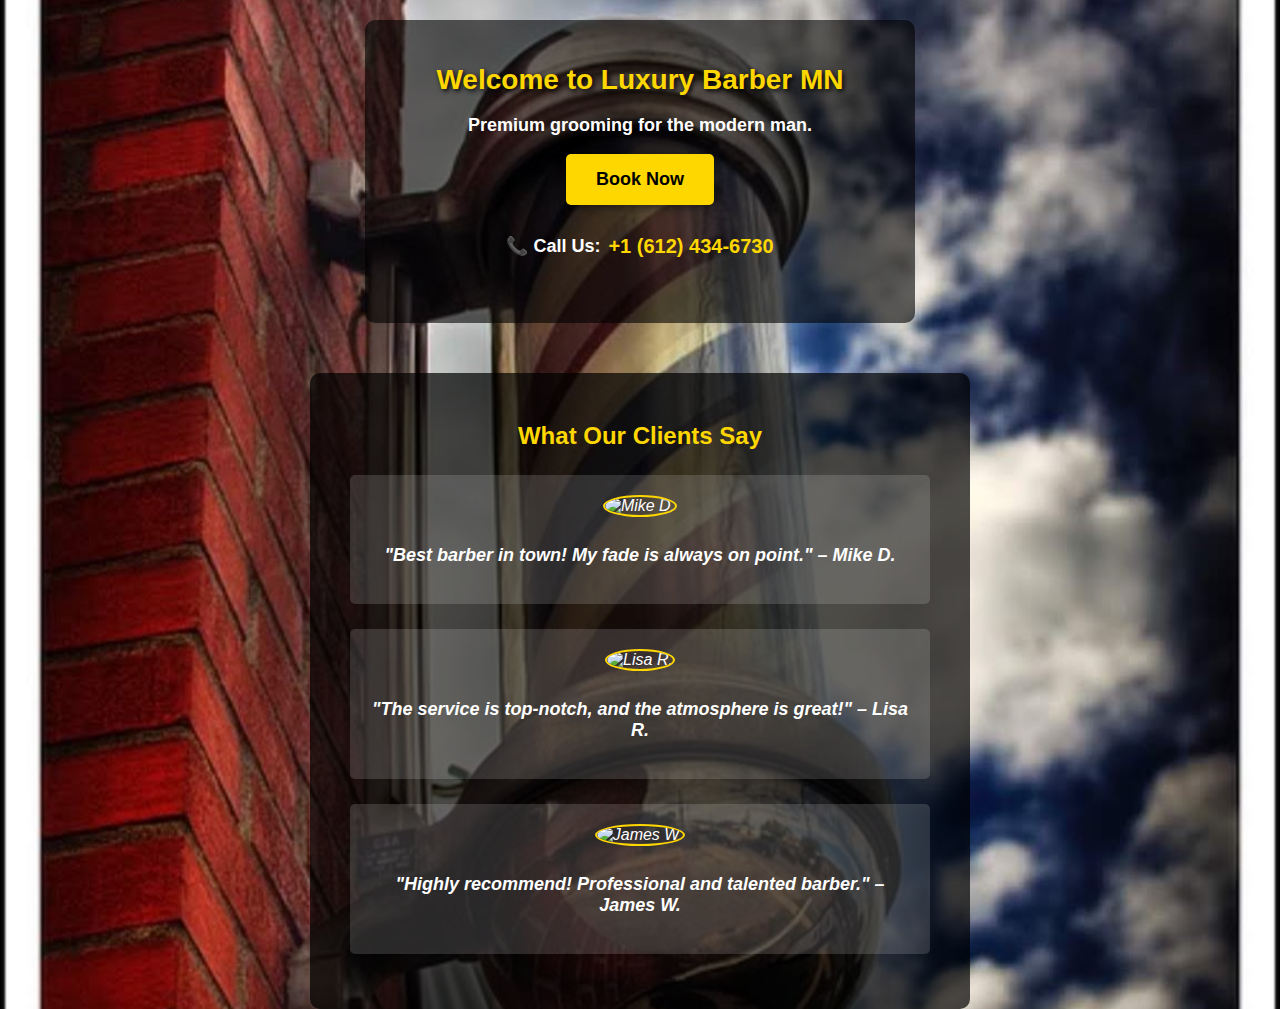
==== index.html @ 52cc22ab "Update index.html" ====
<!DOCTYPE html>
<html lang="en">
<head>
    <meta charset="UTF-8">
    <meta name="viewport" content="width=device-width, initial-scale=1.0">
    <title>Luxury Barber MN</title>
    <link rel="stylesheet" href="style.css">
</head>
<body>

    <!-- Main Content Section -->
    <div class="container">
        <div class="content">
            <h1>Welcome to Luxury Barber MN</h1>
            <p>Premium grooming for the modern man.</p>
            <a href="https://holyhandz37.booksy.com/a/" class="btn">Book Now</a>

            <!-- Contact Section -->
            <p class="contact">📞 Call Us: <a href="tel:+16124346730">+1 (612) 434-6730</a></p>
        </div>

<!-- Testimonial Section -->
<div class="testimonials">
    <h2>What Our Clients Say</h2>

    <div class="testimonial">
        <img src="images/mike.jpg" alt="Mike D." class="testimonial-img">
        <p>"Best barber in town! My fade is always on point." – <strong>Mike D.</strong></p>
    </div>

    <div class="testimonial">
        <img src="images/lisa.jpg" alt="Lisa R." class="testimonial-img">
        <p>"The service is top-notch, and the atmosphere is great!" – <strong>Lisa R.</strong></p>
    </div>

    <div class="testimonial">
        <img src="images/james.jpg" alt="James W." class="testimonial-img">
        <p>"Highly recommend! Professional and talented barber." – <strong>James W.</strong></p>
    </div>
</div>
---- style.css ----
/* General Page Styling */
body {
    font-family: Arial, sans-serif;
    text-align: center;
    background: url('background.jpg') no-repeat center center/cover;
    color: white;
    margin: 0;
    padding: 0;
    display: flex;
    flex-direction: column;
    justify-content: center;
    align-items: center;
    min-height: 100vh;
}

/* Main Container */
.container {
    width: 90%;
    max-width: 800px;
}

/* Main Content Box */
.content {
    background: rgba(0, 0, 0, 0.6);
    padding: 25px;
    border-radius: 10px;
    text-align: center;
    width: 100%;
    max-width: 500px;
    margin: 20px auto;
}

/* Headings and Text */
h1 {
    color: gold;
    text-shadow: 2px 2px 5px black;
    font-size: 28px;
}

p {
    font-size: 18px;
    font-weight: bold;
}

/* Button Styling */
.btn {
    display: inline-block;
    background: gold;
    color: black;
    padding: 15px 30px;
    font-size: 18px;
    font-weight: bold;
    text-decoration: none;
    border-radius: 5px;
    transition: background 0.3s ease, transform 0.2s ease;
    box-shadow: 2px 2px 10px rgba(0, 0, 0, 0.5);
}

.btn:hover {
    background: #ffd700;
    transform: scale(1.1);
}

.btn:active {
    transform: scale(0.95);
}

/* Contact Section - Centered & Properly Positioned */
.contact {
    font-size: 18px;
    font-weight: bold;
    text-align: center;
    margin-top: 20px; /* Adds space below "Book Now" button */
    margin-bottom: 30px; /* Creates space between phone number and testimonials */
    padding: 10px;
    display: flex;
    justify-content: center;
    align-items: center;
    gap: 8px;
}
.contact a {
    color: gold;
    text-decoration: none;
    font-size: 20px;
    font-weight: bold;
}

.contact a:hover {
    text-decoration: underline;
}

/* Testimonials Section - More Space & Alignment */
.testimonials {
    margin-top: 50px; /* Increased top spacing */
    padding: 30px;
    background: rgba(0, 0, 0, 0.7);
    border-radius: 10px;
    text-align: center;
    width: 90%;
    max-width: 600px;
    margin-left: auto;
    margin-right: auto;
}

/* Testimonials Header */
.testimonials h2 {
    color: gold;
    margin-bottom: 20px;
    font-size: 24px;
}

/* Individual Testimonial Box */
.testimonial {
    background: rgba(255, 255, 255, 0.15);
    padding: 20px;
    margin: 25px 0; /* Increases space between each testimonial */
    border-radius: 5px;
    font-style: italic;
    font-size: 16px;
    color: white;
    width: 90%;
    max-width: 550px;
    margin-left: auto;
    margin-right: auto;
}

/* Testimonial Images */
.testimonial-img {
    width: 80px;
    height: 80px;
    border-radius: 50%;
    margin-bottom: 10px;
    object-fit: cover;
    border: 2px solid gold;
}
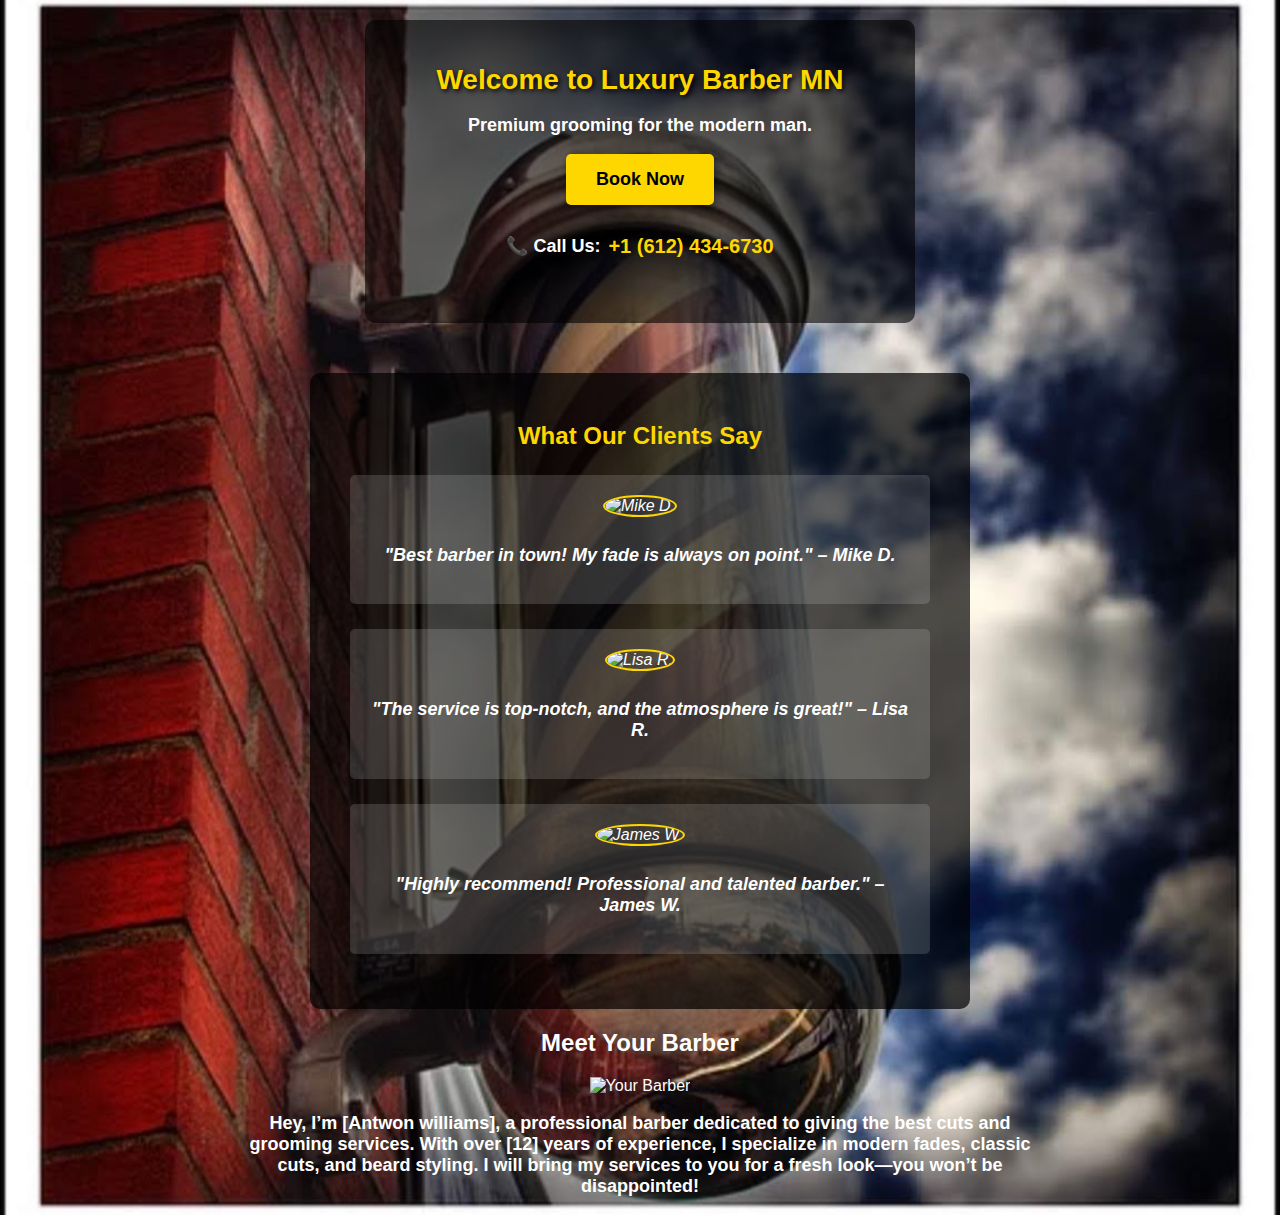
==== commit ec4da393: "Update index.html" ====
--- a/index.html
+++ b/index.html
@@ -38,6 +38,14 @@
         <p>"Highly recommend! Professional and talented barber." – <strong>James W.</strong></p>
     </div>
 </div>
+<!-- Meet the Barber Section -->
+<div class="meet-the-barber">
+    <h2>Meet Your Barber</h2>
+    <img src="images/barber.jpg" alt="Your Barber" class="barber-img">
+    <p>Hey, I’m <strong>[Antwon williams]</strong>, a professional barber dedicated to giving the best cuts and grooming services. 
+       With over [12] years of experience, I specialize in modern fades, classic cuts, and beard styling. 
+       I will bring my services to you for a fresh look—you won’t be disappointed!</p>
+</div>
 
 
 
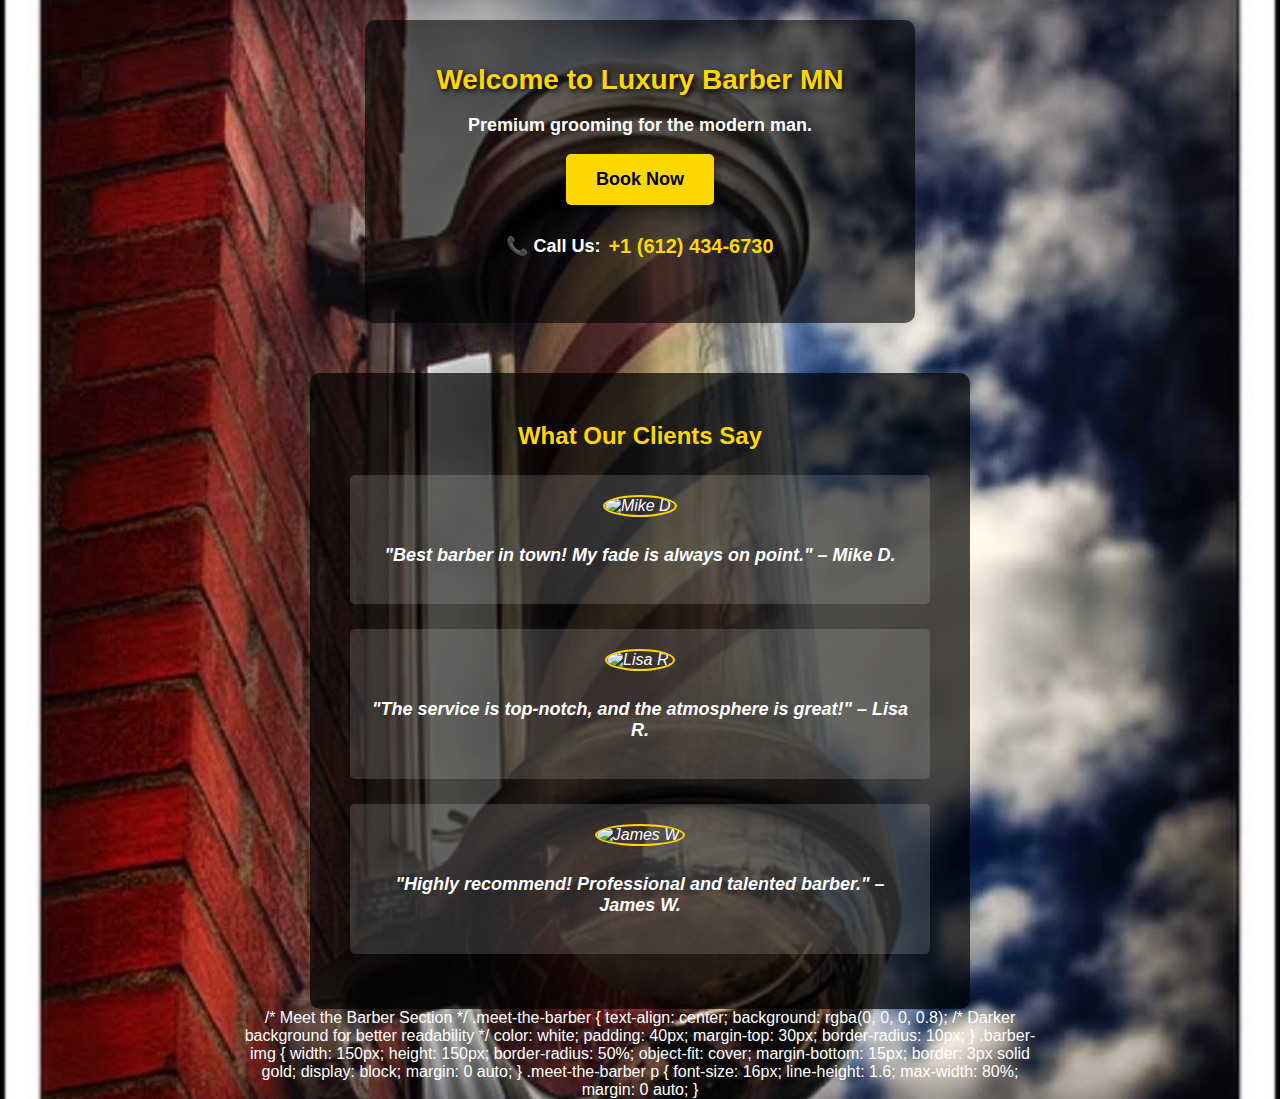
==== commit 8f5e8650: "Update index.html" ====
--- a/index.html
+++ b/index.html
@@ -38,14 +38,33 @@
         <p>"Highly recommend! Professional and talented barber." – <strong>James W.</strong></p>
     </div>
 </div>
-<!-- Meet the Barber Section -->
-<div class="meet-the-barber">
-    <h2>Meet Your Barber</h2>
-    <img src="images/barber.jpg" alt="Your Barber" class="barber-img">
-    <p>Hey, I’m <strong>[Antwon williams]</strong>, a professional barber dedicated to giving the best cuts and grooming services. 
-       With over [12] years of experience, I specialize in modern fades, classic cuts, and beard styling. 
-       I will bring my services to you for a fresh look—you won’t be disappointed!</p>
-</div>
+/* Meet the Barber Section */
+.meet-the-barber {
+    text-align: center;
+    background: rgba(0, 0, 0, 0.8); /* Darker background for better readability */
+    color: white;
+    padding: 40px;
+    margin-top: 30px;
+    border-radius: 10px;
+}
+
+.barber-img {
+    width: 150px;
+    height: 150px;
+    border-radius: 50%;
+    object-fit: cover;
+    margin-bottom: 15px;
+    border: 3px solid gold;
+    display: block;
+    margin: 0 auto;
+}
+
+.meet-the-barber p {
+    font-size: 16px;
+    line-height: 1.6;
+    max-width: 80%;
+    margin: 0 auto;
+}
 
 
 
@@ -53,3 +72,5 @@
 
 
 
+
+
--- a/style.css
+++ b/style.css
@@ -134,5 +134,23 @@
     border: 2px solid gold;
 }
 
+/* Meet the Barber Section */
+.meet-the-barber {
+    text-align: center;
+    background: rgba(0, 0, 0, 0.7);
+    color: white;
+    padding: 30px;
+    margin-top: 30px;
+    border-radius: 10px;
+}
+
+.barber-img {
+    width: 150px;
+    height: 150px;
+    border-radius: 50%;
+    object-fit: cover;
+    margin-bottom: 15px;
+    border: 3px solid gold;
+}
 
 
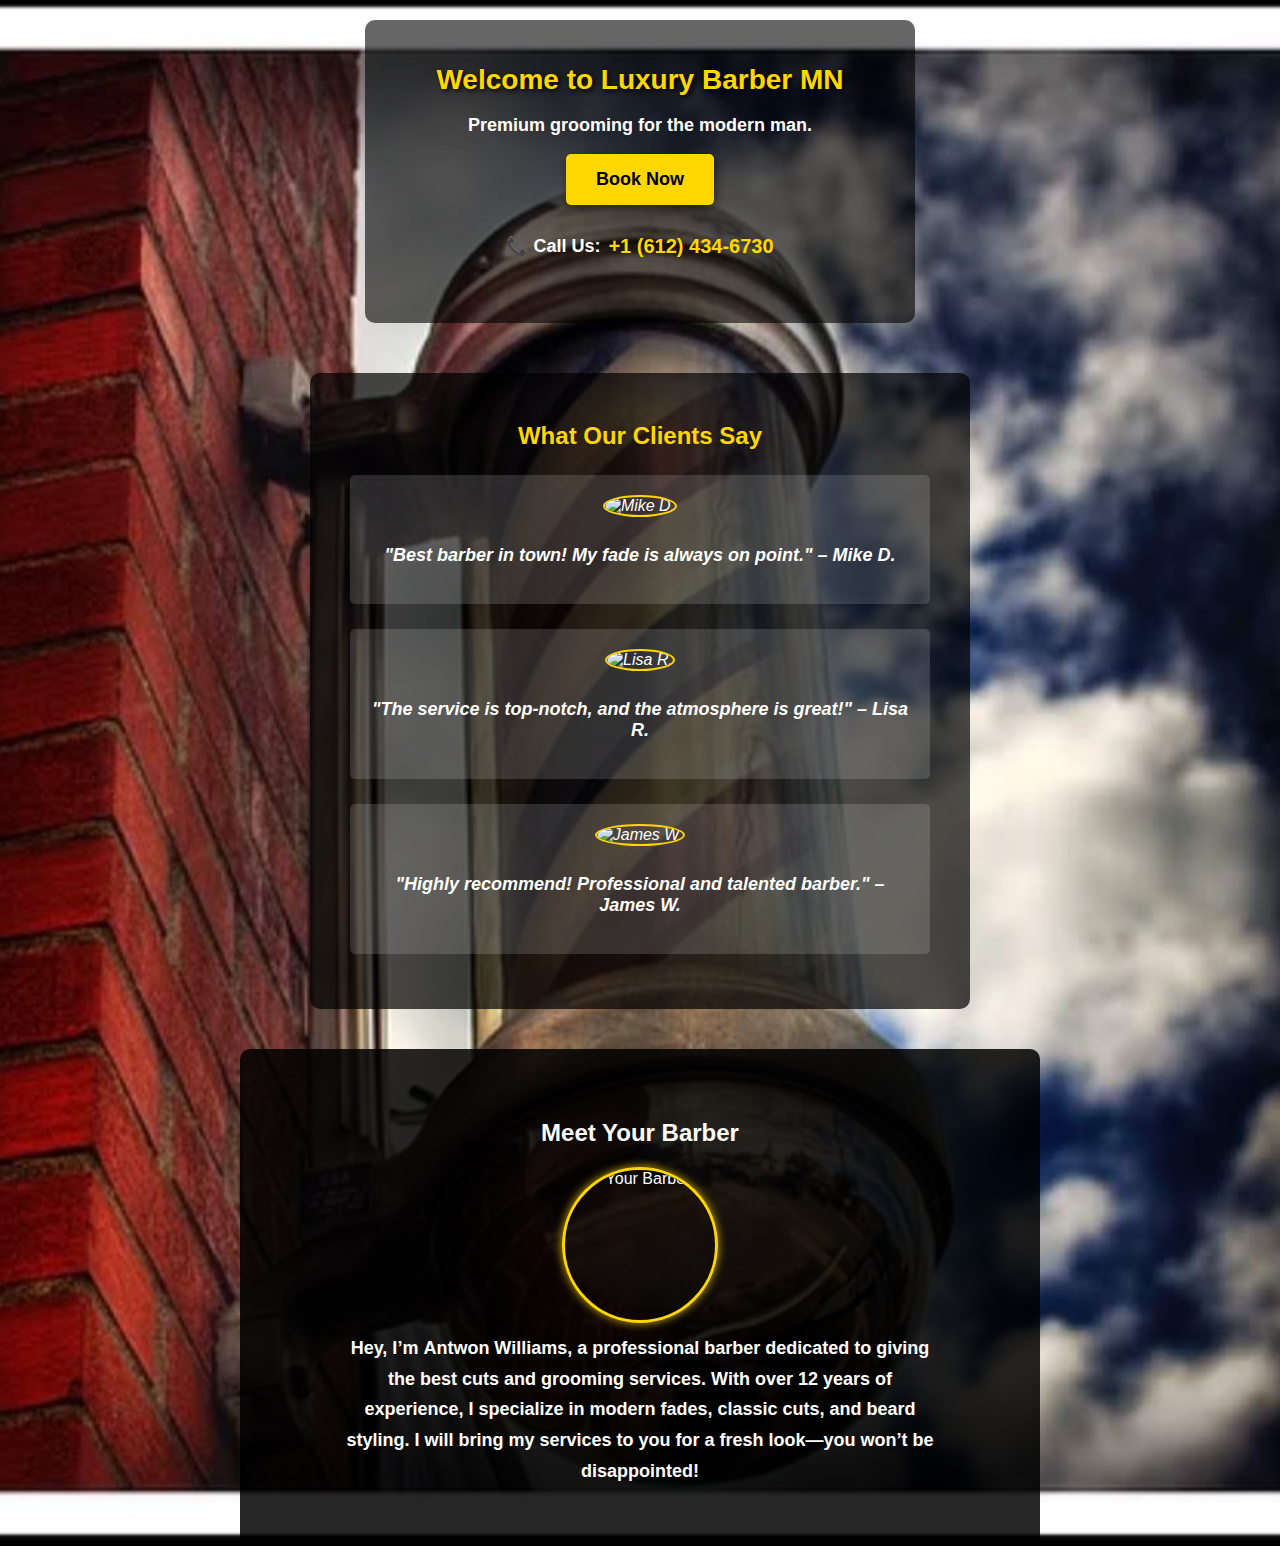
==== commit 4453c711: "Update index.html" ====
--- a/index.html
+++ b/index.html
@@ -38,33 +38,14 @@
         <p>"Highly recommend! Professional and talented barber." – <strong>James W.</strong></p>
     </div>
 </div>
-/* Meet the Barber Section */
-.meet-the-barber {
-    text-align: center;
-    background: rgba(0, 0, 0, 0.8); /* Darker background for better readability */
-    color: white;
-    padding: 40px;
-    margin-top: 30px;
-    border-radius: 10px;
-}
-
-.barber-img {
-    width: 150px;
-    height: 150px;
-    border-radius: 50%;
-    object-fit: cover;
-    margin-bottom: 15px;
-    border: 3px solid gold;
-    display: block;
-    margin: 0 auto;
-}
-
-.meet-the-barber p {
-    font-size: 16px;
-    line-height: 1.6;
-    max-width: 80%;
-    margin: 0 auto;
-}
+<!-- Meet the Barber Section -->
+<div class="meet-the-barber">
+    <h2>Meet Your Barber</h2>
+    <img src="images/barber.jpg" alt="Your Barber" class="barber-img">
+    <p>Hey, I’m <strong>Antwon Williams</strong>, a professional barber dedicated to giving the best cuts and grooming services. 
+       With over <strong>12 years</strong> of experience, I specialize in modern fades, classic cuts, and beard styling. 
+       I will bring my services to you for a fresh look—you won’t be disappointed!</p>
+</div>
 
 
 
--- a/style.css
+++ b/style.css
@@ -137,20 +137,31 @@
 /* Meet the Barber Section */
 .meet-the-barber {
     text-align: center;
-    background: rgba(0, 0, 0, 0.7);
+    background: rgba(0, 0, 0, 0.85); /* Darker background */
     color: white;
-    padding: 30px;
-    margin-top: 30px;
+    padding: 50px 20px;
+    margin-top: 40px;
     border-radius: 10px;
 }
 
+/* Barber Image Styling */
 .barber-img {
     width: 150px;
     height: 150px;
     border-radius: 50%;
     object-fit: cover;
-    margin-bottom: 15px;
+    margin: 10px auto;
+    display: block;
     border: 3px solid gold;
+    box-shadow: 0px 0px 10px rgba(255, 215, 0, 0.8);
+}
+
+/* Improve Text Readability */
+.meet-the-barber p {
+    font-size: 18px;
+    line-height: 1.7;
+    max-width: 80%;
+    margin: 10px auto;
 }
 
 
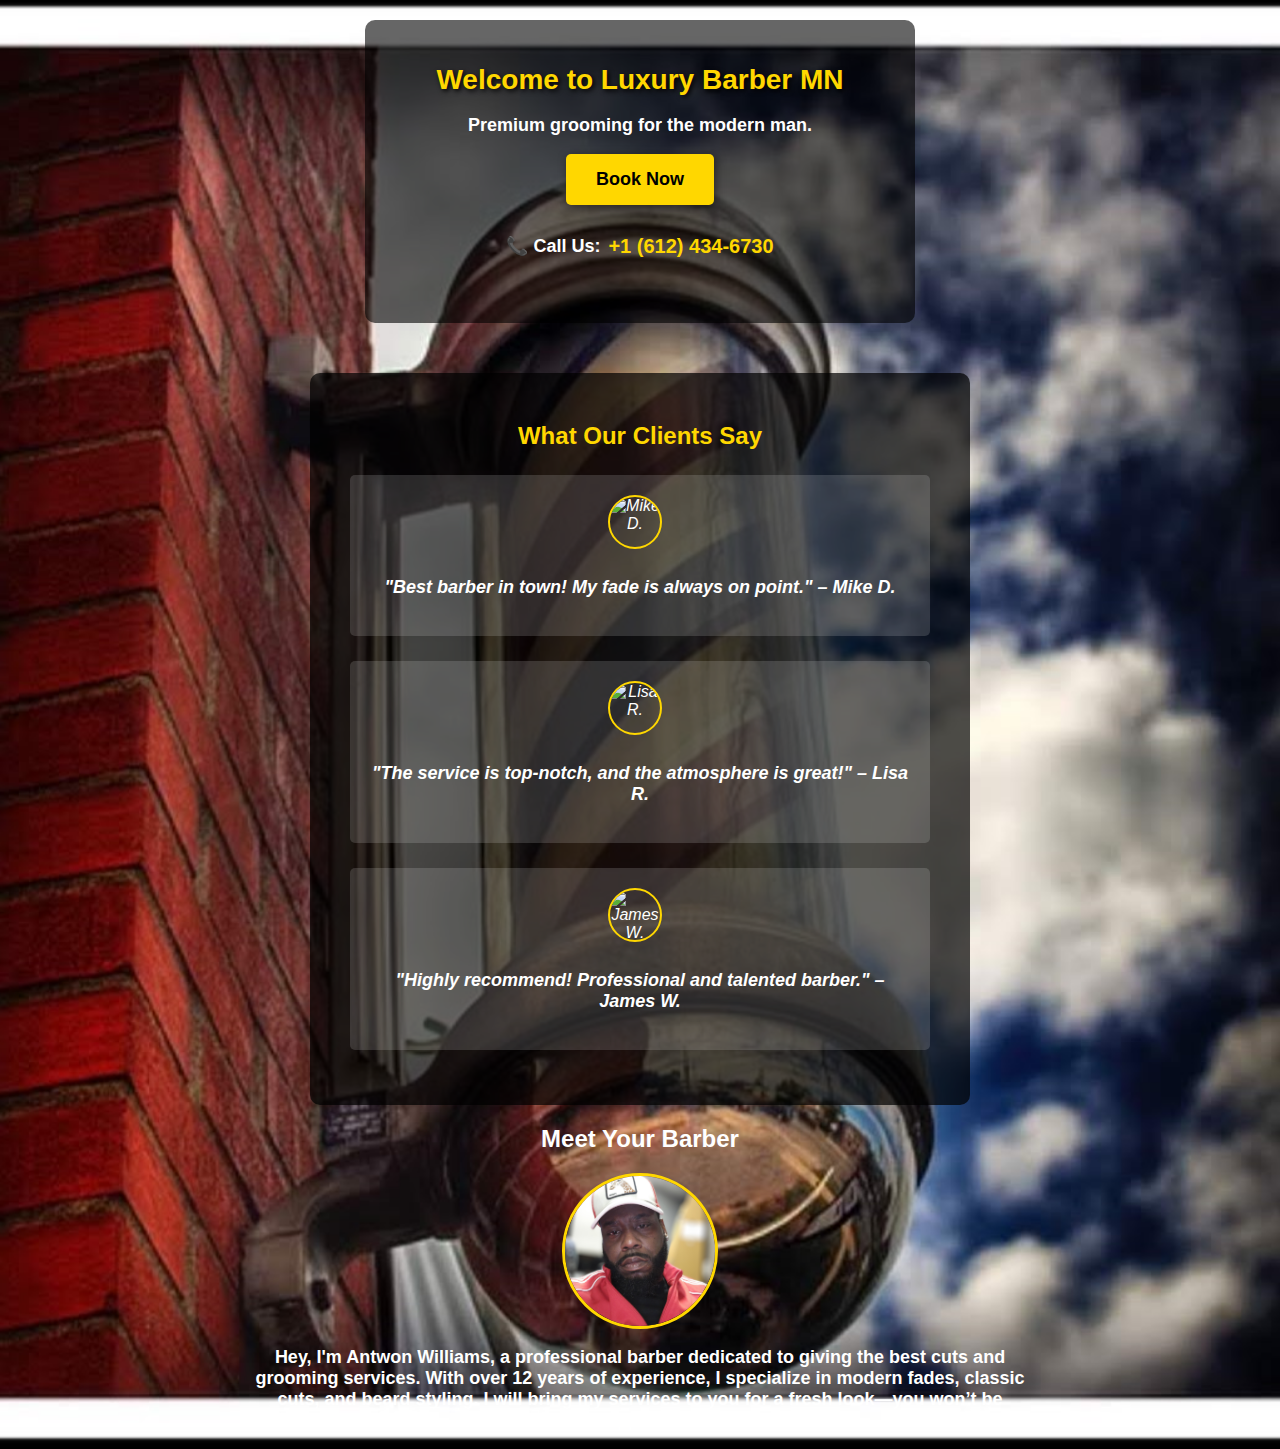
==== commit d0886e04: "Update index.html" ====
--- a/index.html
+++ b/index.html
@@ -39,11 +39,11 @@
     </div>
 </div>
 <!-- Meet the Barber Section -->
-<div class="meet-the-barber">
+<div class="meet-barber">
     <h2>Meet Your Barber</h2>
-    <img src="images/barber.jpg" alt="Your Barber" class="barber-img">
-    <p>Hey, I’m <strong>Antwon Williams</strong>, a professional barber dedicated to giving the best cuts and grooming services. 
-       With over <strong>12 years</strong> of experience, I specialize in modern fades, classic cuts, and beard styling. 
+    <img src="barber.jpg" alt="Your Barber">
+    <p>Hey, I'm Antwon Williams, a professional barber dedicated to giving the best cuts and grooming services. 
+       With over 12 years of experience, I specialize in modern fades, classic cuts, and beard styling. 
        I will bring my services to you for a fresh look—you won’t be disappointed!</p>
 </div>
 
@@ -55,3 +55,4 @@
 
 
 
+
--- a/style.css
+++ b/style.css
@@ -164,4 +164,25 @@
     margin: 10px auto;
 }
 
+/* Styling for Barber's Image */
+.meet-barber img {
+    width: 150px;
+    height: 150px;
+    border-radius: 50%;
+    object-fit: cover;
+    border: 3px solid gold;
+    display: block;
+    margin: 15px auto;
+}
 
+/* Styling for Testimonial Images */
+.testimonial img {
+    width: 50px;
+    height: 50px;
+    border-radius: 50%;
+    object-fit: cover;
+    display: inline-block;
+    margin-right: 10px;
+    vertical-align: middle;
+}
+
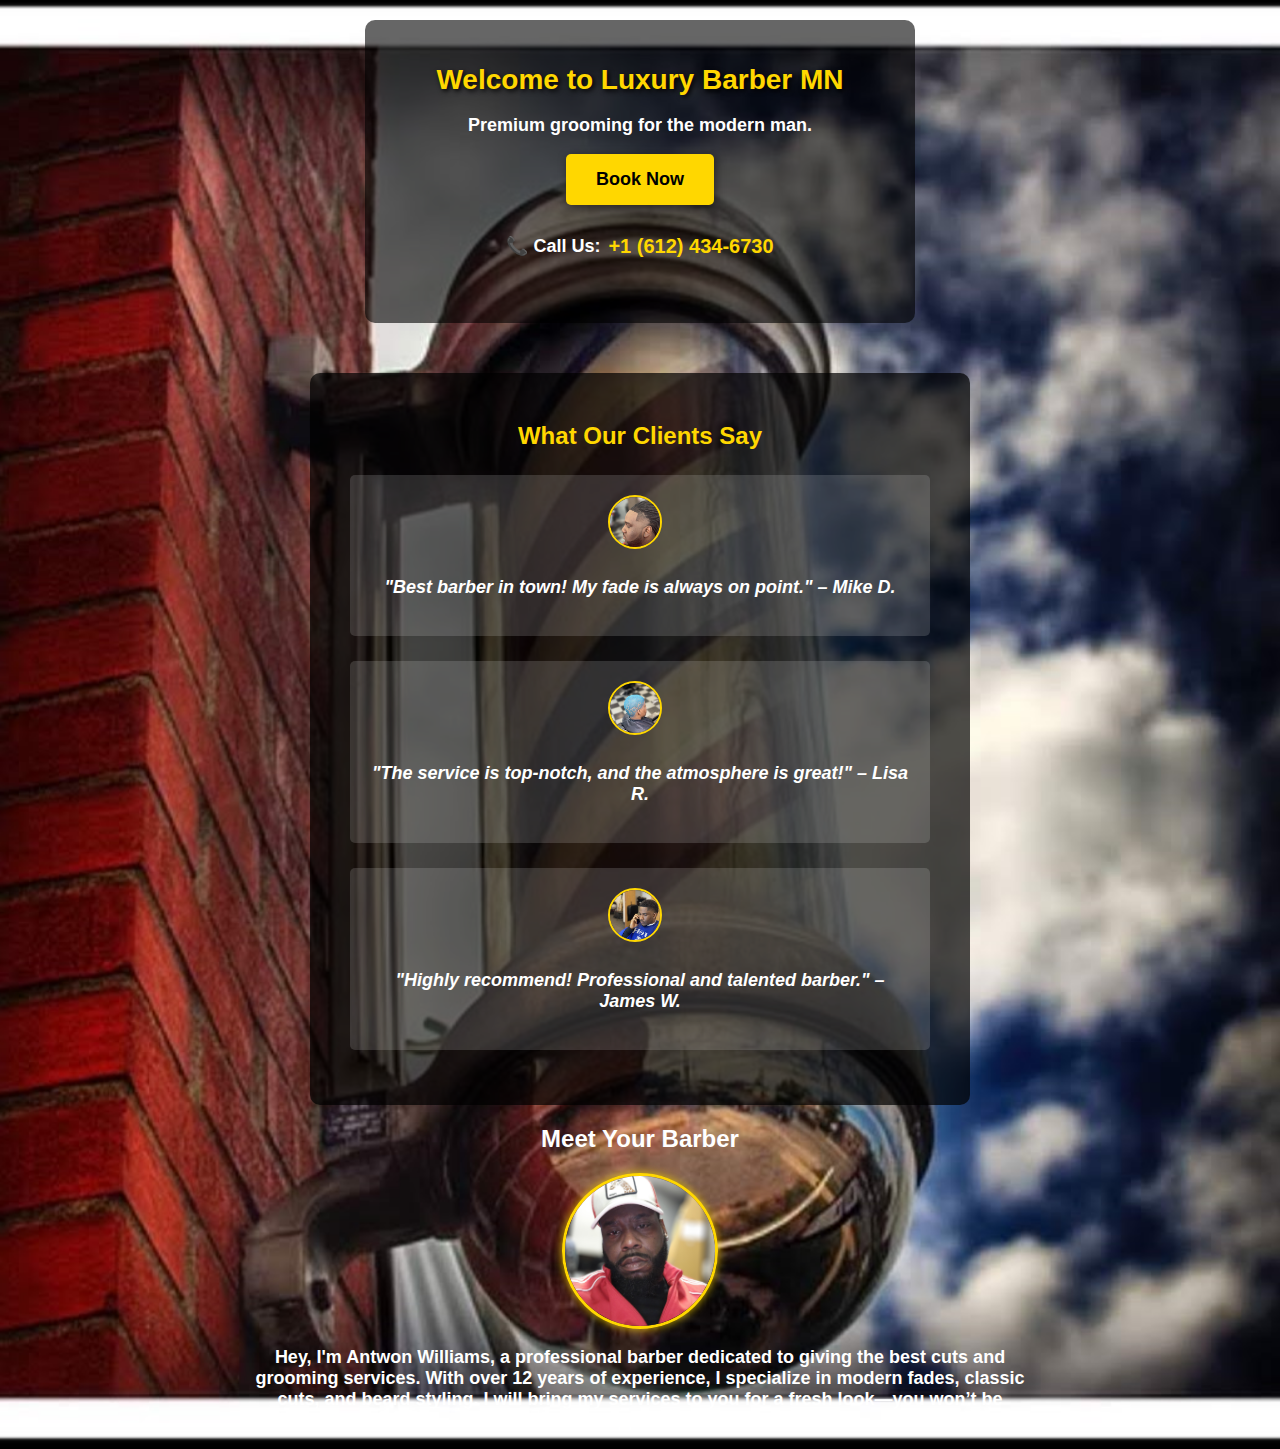
==== commit b35203b3: "Update index.html" ====
--- a/index.html
+++ b/index.html
@@ -24,27 +24,28 @@
     <h2>What Our Clients Say</h2>
 
     <div class="testimonial">
-        <img src="images/mike.jpg" alt="Mike D." class="testimonial-img">
+        <img src="mike.jpg" alt="Mike D." class="testimonial-img">
         <p>"Best barber in town! My fade is always on point." – <strong>Mike D.</strong></p>
     </div>
 
     <div class="testimonial">
-        <img src="images/lisa.jpg" alt="Lisa R." class="testimonial-img">
+        <img src="lisa.jpg" alt="Lisa R." class="testimonial-img">
         <p>"The service is top-notch, and the atmosphere is great!" – <strong>Lisa R.</strong></p>
     </div>
 
     <div class="testimonial">
-        <img src="images/james.jpg" alt="James W." class="testimonial-img">
+        <img src="james.jpg" alt="James W." class="testimonial-img">
         <p>"Highly recommend! Professional and talented barber." – <strong>James W.</strong></p>
     </div>
 </div>
+
 <!-- Meet the Barber Section -->
 <div class="meet-barber">
     <h2>Meet Your Barber</h2>
-    <img src="barber.jpg" alt="Your Barber">
+    <img src="barber.jpg" alt="Your Barber" class="barber-img">
     <p>Hey, I'm Antwon Williams, a professional barber dedicated to giving the best cuts and grooming services. 
-       With over 12 years of experience, I specialize in modern fades, classic cuts, and beard styling. 
-       I will bring my services to you for a fresh look—you won’t be disappointed!</p>
+       With over 12 years of experience, I specialize in modern fades, classic cuts, and beard styling. I will bring my services to you for a fresh look—you won’t be disappointed!
+    </p>
 </div>
 
 
@@ -56,3 +57,4 @@
 
 
 
+
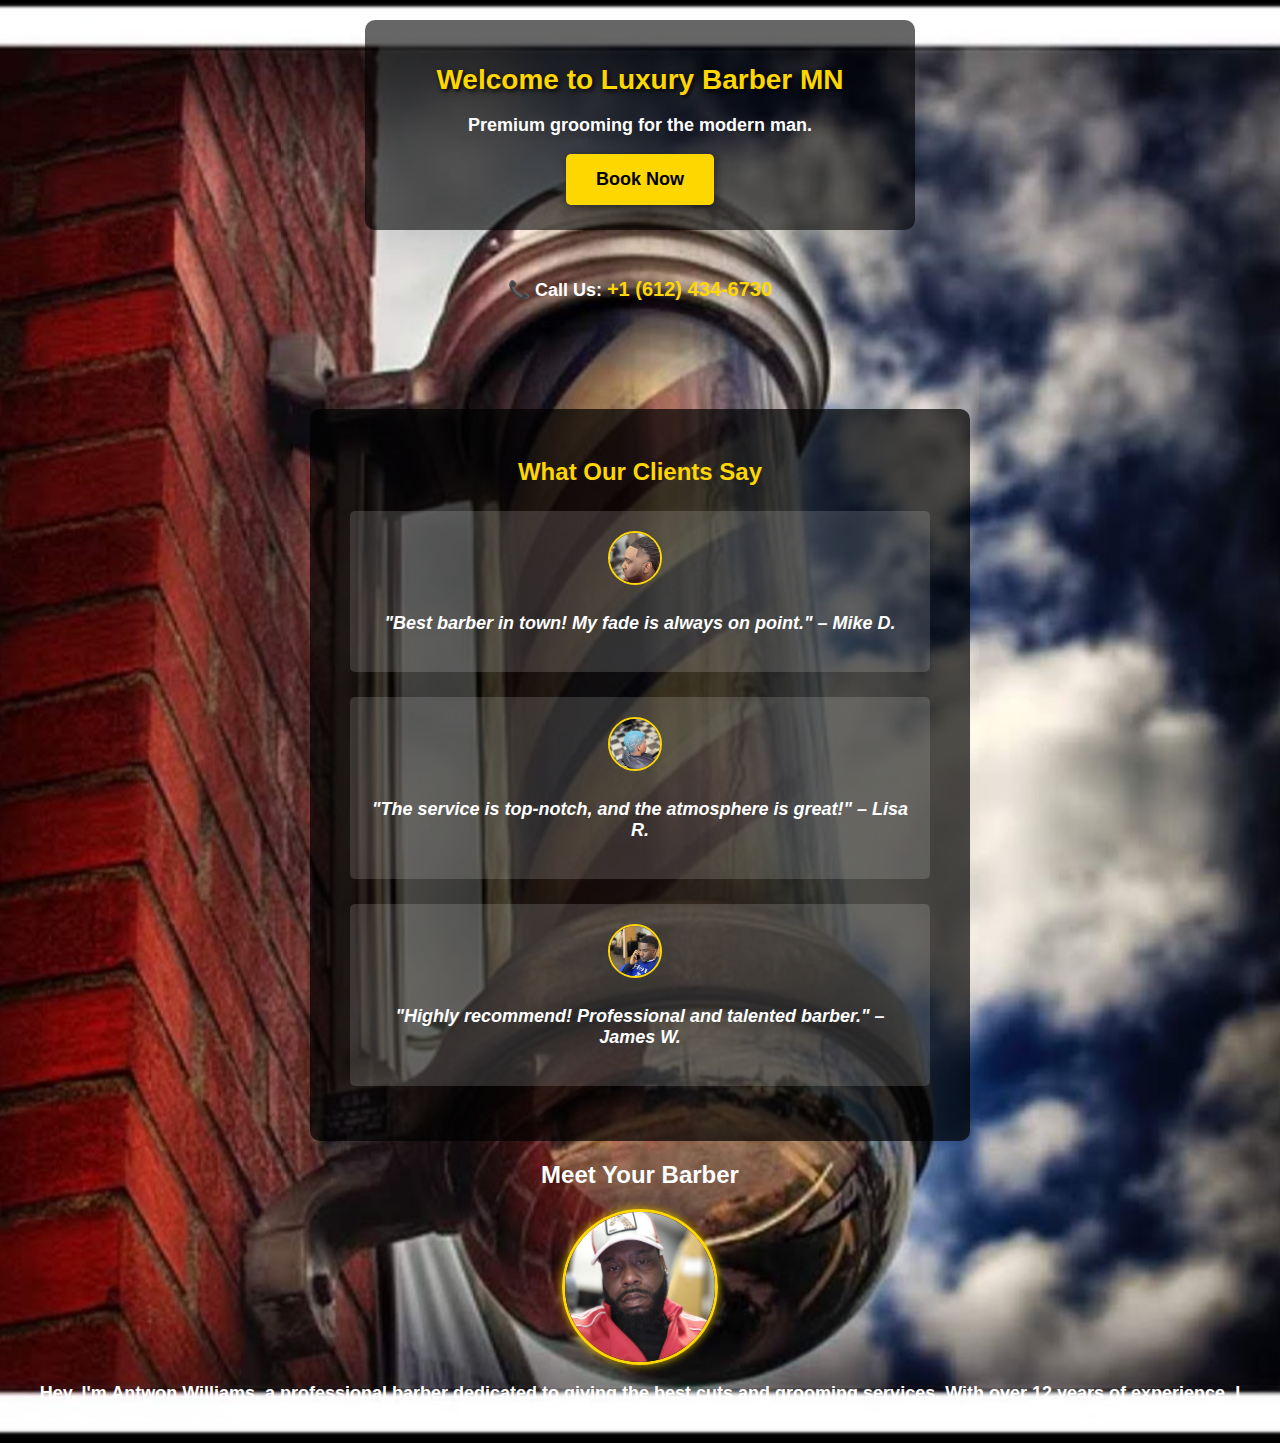
==== commit 7dc09aeb: "Update index.html" ====
--- a/index.html
+++ b/index.html
@@ -8,45 +8,50 @@
 </head>
 <body>
 
-    <!-- Main Content Section -->
+    <!-- Hero Section -->
     <div class="container">
         <div class="content">
             <h1>Welcome to Luxury Barber MN</h1>
             <p>Premium grooming for the modern man.</p>
-            <a href="https://holyhandz37.booksy.com/a/" class="btn">Book Now</a>
-
-            <!-- Contact Section -->
-            <p class="contact">📞 Call Us: <a href="tel:+16124346730">+1 (612) 434-6730</a></p>
+            <a href="https://holyhandz37.booksy.com/" class="btn">Book Now</a>
         </div>
 
-<!-- Testimonial Section -->
-<div class="testimonials">
-    <h2>What Our Clients Say</h2>
-
-    <div class="testimonial">
-        <img src="mike.jpg" alt="Mike D." class="testimonial-img">
-        <p>"Best barber in town! My fade is always on point." – <strong>Mike D.</strong></p>
+        <div class="contact">
+            <p>📞 Call Us: <a href="tel:+16124346730">+1 (612) 434-6730</a></p>
+        </div>
     </div>
 
-    <div class="testimonial">
-        <img src="lisa.jpg" alt="Lisa R." class="testimonial-img">
-        <p>"The service is top-notch, and the atmosphere is great!" – <strong>Lisa R.</strong></p>
+    <!-- Testimonial Section -->
+    <div class="testimonials">
+        <h2>What Our Clients Say</h2>
+
+        <div class="testimonial">
+            <img src="mike.jpg" alt="Mike D." class="testimonial-img">
+            <p>"Best barber in town! My fade is always on point." – <strong>Mike D.</strong></p>
+        </div>
+
+        <div class="testimonial">
+            <img src="lisa.jpg" alt="Lisa R." class="testimonial-img">
+            <p>"The service is top-notch, and the atmosphere is great!" – <strong>Lisa R.</strong></p>
+        </div>
+
+        <div class="testimonial">
+            <img src="james.jpg" alt="James W." class="testimonial-img">
+            <p>"Highly recommend! Professional and talented barber." – <strong>James W.</strong></p>
+        </div>
     </div>
 
-    <div class="testimonial">
-        <img src="james.jpg" alt="James W." class="testimonial-img">
-        <p>"Highly recommend! Professional and talented barber." – <strong>James W.</strong></p>
+    <!-- Meet the Barber Section -->
+    <div class="meet-barber">
+        <h2>Meet Your Barber</h2>
+        <img src="barber.jpg" alt="Your Barber" class="barber-img">
+        <p>Hey, I'm Antwon Williams, a professional barber dedicated to giving the best cuts and grooming services. 
+        With over 12 years of experience, I specialize in modern fades, classic cuts, and beard styling. I will bring 
+        my services to you for a fresh look—you won't be disappointed!</p>
     </div>
-</div>
 
-<!-- Meet the Barber Section -->
-<div class="meet-barber">
-    <h2>Meet Your Barber</h2>
-    <img src="barber.jpg" alt="Your Barber" class="barber-img">
-    <p>Hey, I'm Antwon Williams, a professional barber dedicated to giving the best cuts and grooming services. 
-       With over 12 years of experience, I specialize in modern fades, classic cuts, and beard styling. I will bring my services to you for a fresh look—you won’t be disappointed!
-    </p>
-</div>
+</body>
+</html>
 
 
 
@@ -58,3 +63,4 @@
 
 
 
+
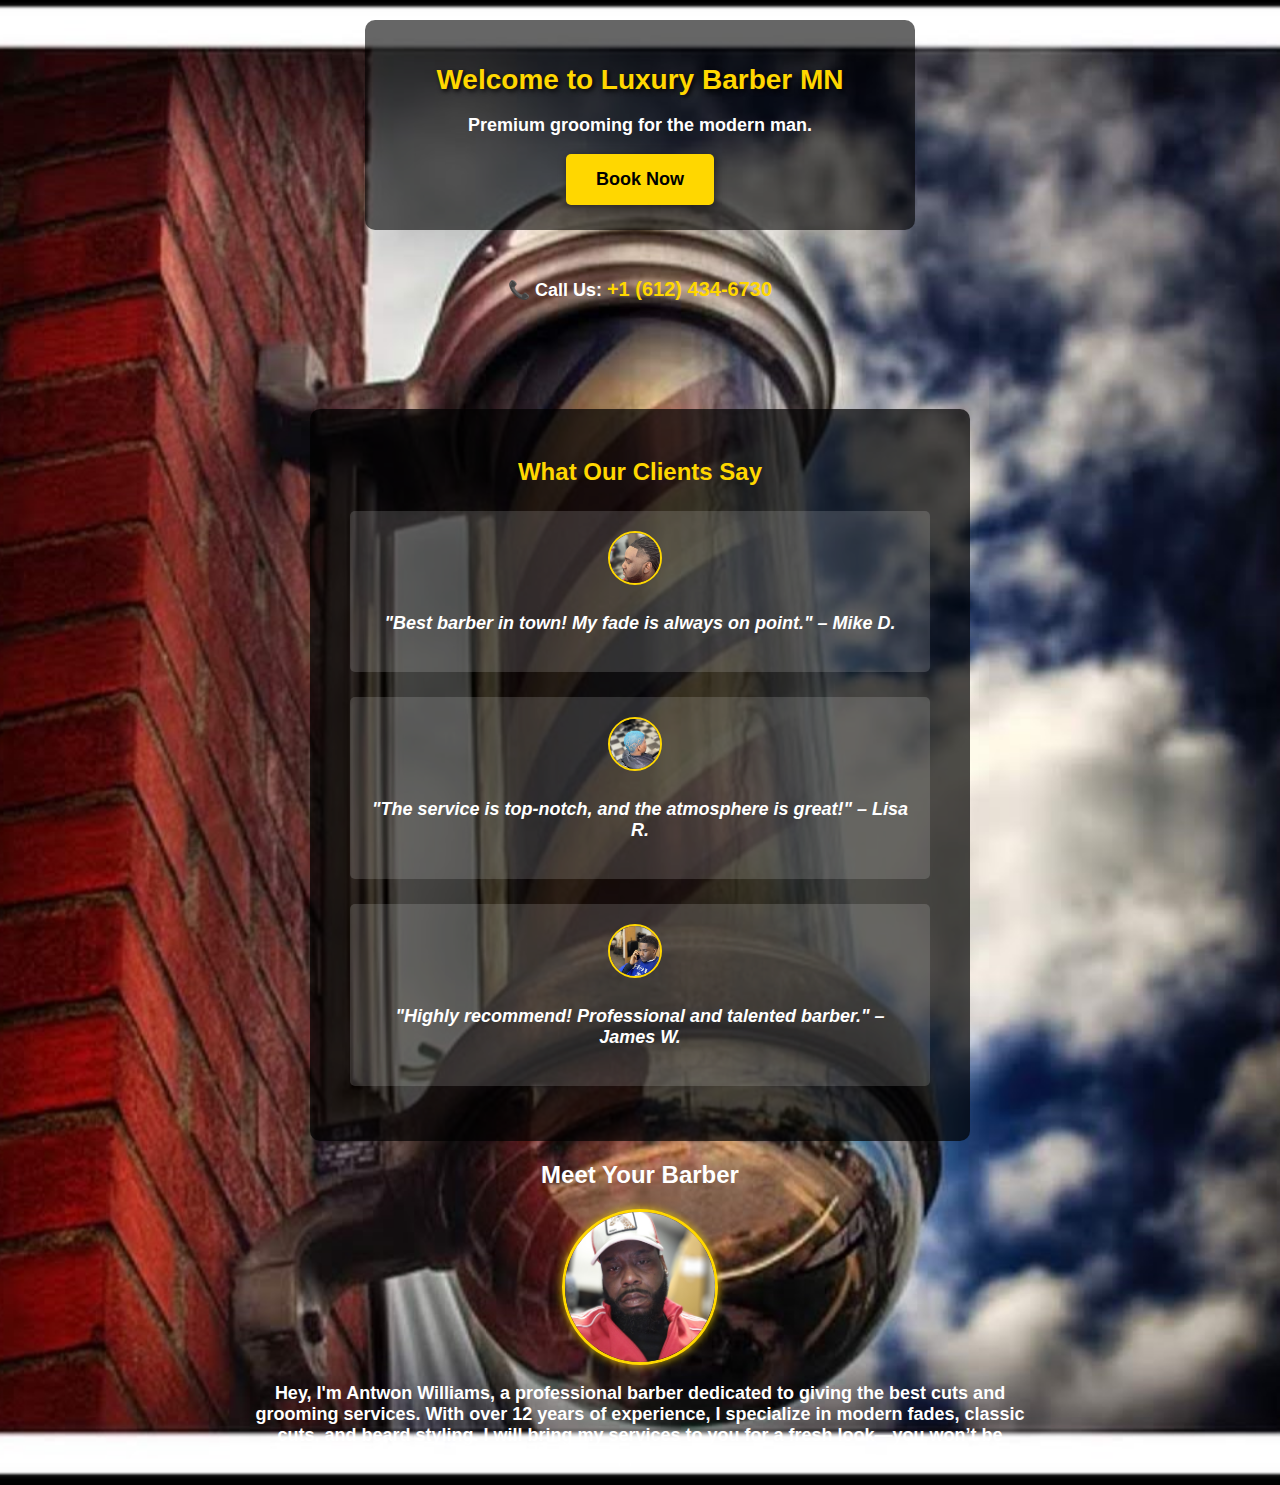
==== commit 009fbf46: "Update index.html" ====
--- a/index.html
+++ b/index.html
@@ -42,13 +42,14 @@
     </div>
 
     <!-- Meet the Barber Section -->
-    <div class="meet-barber">
-        <h2>Meet Your Barber</h2>
-        <img src="barber.jpg" alt="Your Barber" class="barber-img">
-        <p>Hey, I'm Antwon Williams, a professional barber dedicated to giving the best cuts and grooming services. 
-        With over 12 years of experience, I specialize in modern fades, classic cuts, and beard styling. I will bring 
-        my services to you for a fresh look—you won't be disappointed!</p>
-    </div>
+<div class="meet-barber">
+    <h2>Meet Your Barber</h2>
+    <img src="barber.jpg" alt="Your Barber" class="barber-img">
+    <p>Hey, I'm Antwon Williams, a professional barber dedicated to giving the best cuts and grooming services. 
+    With over 12 years of experience, I specialize in modern fades, classic cuts, and beard styling. I will bring my 
+    services to you for a fresh look—you won’t be disappointed!</p>
+</div>
+
 
 </body>
 </html>
--- a/style.css
+++ b/style.css
@@ -186,3 +186,10 @@
     vertical-align: middle;
 }
 
+.meet-barber {
+    text-align: center;
+    width: 100%;
+    max-width: 800px;
+    margin: 0 auto;
+    display: block;
+}
